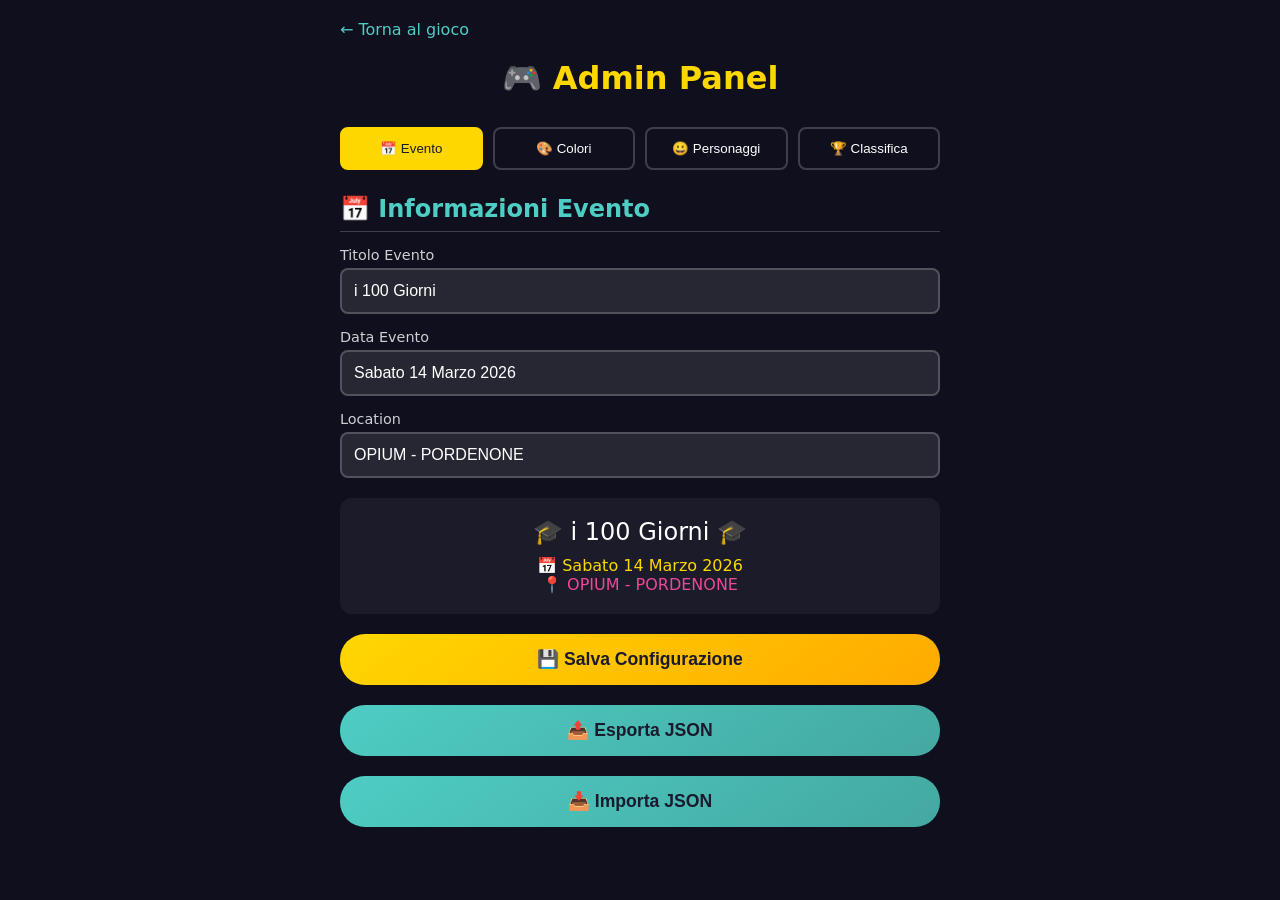
==== admin.html @ 4f631d99 "feat: implementa sistema immagini server-side - Crea schema database MySQL (db.sql) - Crea API image" ====
<!DOCTYPE html>
<html lang="it">
<head>
    <meta charset="UTF-8">
    <meta name="viewport" content="width=device-width, initial-scale=1.0">
    <title>Admin - i 100 Giorni</title>
    <style>
        :root {
            --color-bg: #0f0f1e;
            --color-gold: #ffd700;
            --color-cyan: #4ecdc4;
        }
        * { margin: 0; padding: 0; box-sizing: border-box; }
        body {
            background: var(--color-bg);
            color: #fff;
            font-family: 'Segoe UI', system-ui, sans-serif;
            min-height: 100vh;
            padding: 20px;
        }
        h1 {
            color: var(--color-gold);
            text-align: center;
            margin-bottom: 30px;
        }
        h2 {
            color: var(--color-cyan);
            margin: 25px 0 15px;
            border-bottom: 1px solid rgba(255,255,255,0.2);
            padding-bottom: 8px;
        }
        .container {
            max-width: 600px;
            margin: 0 auto;
        }
        .form-group {
            margin-bottom: 15px;
        }
        label {
            display: block;
            margin-bottom: 5px;
            color: rgba(255,255,255,0.8);
            font-size: 0.9rem;
        }
        input[type="text"], input[type="date"], select {
            width: 100%;
            padding: 12px;
            border: 2px solid rgba(255,255,255,0.2);
            border-radius: 8px;
            background: rgba(255,255,255,0.1);
            color: #fff;
            font-size: 1rem;
        }
        input[type="color"] {
            width: 60px;
            height: 40px;
            border: none;
            border-radius: 8px;
            cursor: pointer;
        }
        .color-row {
            display: flex;
            align-items: center;
            gap: 15px;
        }
        .color-row label {
            margin: 0;
            min-width: 120px;
        }
        .emoji-grid {
            display: grid;
            grid-template-columns: repeat(2, 1fr);
            gap: 10px;
        }
        .image-upload-box {
            border: 2px dashed rgba(255,255,255,0.3);
            border-radius: 12px;
            padding: 15px;
            text-align: center;
            cursor: pointer;
            transition: all 0.2s;
            background: rgba(255,255,255,0.05);
        }
        .image-upload-box:hover {
            border-color: var(--color-cyan);
            background: rgba(78, 205, 196, 0.1);
        }
        .image-upload-box.has-image {
            border-style: solid;
            border-color: var(--color-gold);
        }
        .image-preview {
            width: 64px;
            height: 64px;
            object-fit: contain;
            border-radius: 8px;
            background: rgba(0,0,0,0.3);
        }
        .image-upload-placeholder {
            font-size: 2rem;
            opacity: 0.5;
        }
        .image-info {
            font-size: 0.75rem;
            color: rgba(255,255,255,0.5);
            margin-top: 5px;
        }
        .character-card {
            background: rgba(255,255,255,0.05);
            border-radius: 12px;
            padding: 15px;
            margin-bottom: 15px;
        }
        .character-card h4 {
            color: var(--color-gold);
            margin-bottom: 10px;
            font-size: 1rem;
        }
        .character-row {
            display: flex;
            gap: 15px;
            align-items: flex-start;
        }
        .character-row .form-group {
            flex: 1;
            margin-bottom: 0;
        }
        .clear-image-btn {
            background: rgba(255,107,107,0.2);
            border: 1px solid #ff6b6b;
            color: #ff6b6b;
            padding: 5px 10px;
            border-radius: 6px;
            font-size: 0.8rem;
            cursor: pointer;
            margin-top: 8px;
        }
        .clear-image-btn:hover {
            background: rgba(255,107,107,0.3);
        }
        .size-hint {
            background: rgba(78, 205, 196, 0.15);
            border: 1px solid var(--color-cyan);
            border-radius: 8px;
            padding: 12px;
            margin-bottom: 20px;
            font-size: 0.9rem;
        }
        .size-hint strong {
            color: var(--color-gold);
        }
        .btn {
            background: linear-gradient(145deg, var(--color-gold), #ffaa00);
            border: none;
            padding: 15px 30px;
            font-size: 1.1rem;
            font-weight: bold;
            color: #1a1a2e;
            border-radius: 25px;
            cursor: pointer;
            width: 100%;
            margin-top: 20px;
            transition: transform 0.2s;
        }
        .btn:hover { transform: scale(1.02); }
        .btn:active { transform: scale(0.98); }
        .btn-secondary {
            background: linear-gradient(145deg, var(--color-cyan), #44a8a0);
        }
        .btn-danger {
            background: linear-gradient(145deg, #ff6b6b, #ee5a52);
        }
        .preview {
            background: rgba(255,255,255,0.05);
            border-radius: 12px;
            padding: 20px;
            margin-top: 20px;
            text-align: center;
        }
        .preview-title {
            font-size: 1.5rem;
            margin-bottom: 10px;
        }
        .leaderboard-list {
            max-height: 300px;
            overflow-y: auto;
        }
        .leaderboard-entry {
            display: flex;
            justify-content: space-between;
            padding: 10px;
            background: rgba(255,255,255,0.05);
            border-radius: 8px;
            margin-bottom: 5px;
        }
        .toast {
            position: fixed;
            bottom: 20px;
            left: 50%;
            transform: translateX(-50%);
            background: rgba(0,0,0,0.9);
            color: #fff;
            padding: 12px 24px;
            border-radius: 8px;
            display: none;
        }
        .toast.show { display: block; }
        .back-link {
            display: inline-block;
            color: var(--color-cyan);
            text-decoration: none;
            margin-bottom: 20px;
        }
        .tabs {
            display: flex;
            gap: 10px;
            margin-bottom: 20px;
        }
        .tab {
            flex: 1;
            padding: 12px;
            border: 2px solid rgba(255,255,255,0.2);
            border-radius: 8px;
            background: transparent;
            color: #fff;
            cursor: pointer;
            transition: all 0.2s;
        }
        .tab.active {
            background: var(--color-gold);
            color: #1a1a2e;
            border-color: var(--color-gold);
        }
        .tab-content { display: none; }
        .tab-content.active { display: block; }
    </style>
</head>
<body>
    <div class="container">
        <a href="index.html" class="back-link">← Torna al gioco</a>
        <h1>🎮 Admin Panel</h1>
        
        <div class="tabs">
            <button class="tab active" data-tab="evento">📅 Evento</button>
            <button class="tab" data-tab="colori">🎨 Colori</button>
            <button class="tab" data-tab="personaggi">😀 Personaggi</button>
            <button class="tab" data-tab="leaderboard">🏆 Classifica</button>
        </div>

        <!-- TAB EVENTO -->
        <div class="tab-content active" id="tab-evento">
            <h2>📅 Informazioni Evento</h2>
            <div class="form-group">
                <label>Titolo Evento</label>
                <input type="text" id="event-title" value="i 100 Giorni" placeholder="i 100 Giorni">
            </div>
            <div class="form-group">
                <label>Data Evento</label>
                <input type="text" id="event-date" value="Sabato 14 Marzo 2026" placeholder="Sabato 14 Marzo 2026">
            </div>
            <div class="form-group">
                <label>Location</label>
                <input type="text" id="event-location" value="OPIUM - PORDENONE" placeholder="OPIUM - PORDENONE">
            </div>
            
            <div class="preview" id="event-preview">
                <div class="preview-title" id="preview-title">🎓 i 100 Giorni 🎓</div>
                <div style="color: var(--color-gold);" id="preview-date">📅 Sabato 14 Marzo 2026</div>
                <div style="color: #ec4899;" id="preview-location">📍 OPIUM - PORDENONE</div>
            </div>
        </div>

        <!-- TAB COLORI -->
        <div class="tab-content" id="tab-colori">
            <h2>🎨 Colori Tema</h2>
            <div class="form-group color-row">
                <label>Colore Principale (Gold)</label>
                <input type="color" id="color-gold" value="#ffd700">
            </div>
            <div class="form-group color-row">
                <label>Colore Secondario (Cyan)</label>
                <input type="color" id="color-cyan" value="#4ecdc4">
            </div>
            <div class="form-group color-row">
                <label>Colore Sfondo</label>
                <input type="color" id="color-bg" value="#0f0f1e">
            </div>
            <div class="form-group color-row">
                <label>Colore Accento (Rosa)</label>
                <input type="color" id="color-pink" value="#ec4899">
            </div>
            <div class="form-group color-row">
                <label>Colore Muri</label>
                <input type="color" id="color-wall" value="#1a1a3e">
            </div>
        </div>

        <!-- TAB PERSONAGGI -->
        <div class="tab-content" id="tab-personaggi">
            <h2>�️ Personaggi</h2>
            
            <div class="size-hint">
                <strong>📐 Dimensioni consigliate:</strong><br>
                • Immagini: <strong>64x64 px</strong> (quadrate, PNG trasparente consigliato)<br>
                • Max 100KB per immagine<br>
                • Se non carichi un'immagine, verrà usata l'emoji
            </div>

            <!-- GIOCATORE -->
            <div class="character-card">
                <h4>🎮 Giocatore Principale</h4>
                <div class="character-row">
                    <div class="form-group">
                        <label>Emoji fallback</label>
                        <input type="text" id="emoji-player" value="🎓" maxlength="4">
                    </div>
                    <div class="form-group">
                        <label>Immagine (64x64 px)</label>
                        <div class="image-upload-box" id="upload-player" onclick="triggerUpload('player')">
                            <div class="image-upload-placeholder" id="placeholder-player">📷</div>
                            <img class="image-preview" id="preview-player" style="display:none">
                            <div class="image-info">Clicca per caricare</div>
                        </div>
                        <button class="clear-image-btn" onclick="clearImage('player')" style="display:none" id="clear-player">🗑️ Rimuovi</button>
                        <input type="file" id="file-player" accept="image/*" style="display:none" onchange="handleImageUpload(event, 'player')">
                    </div>
                </div>
            </div>

            <!-- NEMICI -->
            <div class="character-card">
                <h4>👨‍🏫 Nemici (Professori)</h4>
                <div class="emoji-grid">
                    <div class="form-group">
                        <label>Nemico 1</label>
                        <input type="text" id="enemy-1" value="👨‍🏫" maxlength="8" style="margin-bottom:8px">
                        <div class="image-upload-box" id="upload-enemy1" onclick="triggerUpload('enemy1')">
                            <div class="image-upload-placeholder" id="placeholder-enemy1">📷</div>
                            <img class="image-preview" id="preview-enemy1" style="display:none">
                        </div>
                        <button class="clear-image-btn" onclick="clearImage('enemy1')" style="display:none" id="clear-enemy1">🗑️</button>
                        <input type="file" id="file-enemy1" accept="image/*" style="display:none" onchange="handleImageUpload(event, 'enemy1')">
                    </div>
                    <div class="form-group">
                        <label>Nemico 2</label>
                        <input type="text" id="enemy-2" value="👩‍🏫" maxlength="8" style="margin-bottom:8px">
                        <div class="image-upload-box" id="upload-enemy2" onclick="triggerUpload('enemy2')">
                            <div class="image-upload-placeholder" id="placeholder-enemy2">📷</div>
                            <img class="image-preview" id="preview-enemy2" style="display:none">
                        </div>
                        <button class="clear-image-btn" onclick="clearImage('enemy2')" style="display:none" id="clear-enemy2">🗑️</button>
                        <input type="file" id="file-enemy2" accept="image/*" style="display:none" onchange="handleImageUpload(event, 'enemy2')">
                    </div>
                    <div class="form-group">
                        <label>Nemico 3</label>
                        <input type="text" id="enemy-3" value="🧑‍🏫" maxlength="8" style="margin-bottom:8px">
                        <div class="image-upload-box" id="upload-enemy3" onclick="triggerUpload('enemy3')">
                            <div class="image-upload-placeholder" id="placeholder-enemy3">📷</div>
                            <img class="image-preview" id="preview-enemy3" style="display:none">
                        </div>
                        <button class="clear-image-btn" onclick="clearImage('enemy3')" style="display:none" id="clear-enemy3">🗑️</button>
                        <input type="file" id="file-enemy3" accept="image/*" style="display:none" onchange="handleImageUpload(event, 'enemy3')">
                    </div>
                    <div class="form-group">
                        <label>Nemico 4</label>
                        <input type="text" id="enemy-4" value="👴" maxlength="8" style="margin-bottom:8px">
                        <div class="image-upload-box" id="upload-enemy4" onclick="triggerUpload('enemy4')">
                            <div class="image-upload-placeholder" id="placeholder-enemy4">📷</div>
                            <img class="image-preview" id="preview-enemy4" style="display:none">
                        </div>
                        <button class="clear-image-btn" onclick="clearImage('enemy4')" style="display:none" id="clear-enemy4">🗑️</button>
                        <input type="file" id="file-enemy4" accept="image/*" style="display:none" onchange="handleImageUpload(event, 'enemy4')">
                    </div>
                </div>
            </div>

            <!-- OGGETTI -->
            <div class="character-card">
                <h4>🎁 Oggetti</h4>
                <div class="emoji-grid">
                    <div class="form-group">
                        <label>Oggetto Base (10 pts)</label>
                        <input type="text" id="emoji-beer" value="🍺" maxlength="4" style="margin-bottom:8px">
                        <div class="image-upload-box" id="upload-beer" onclick="triggerUpload('beer')">
                            <div class="image-upload-placeholder" id="placeholder-beer">📷</div>
                            <img class="image-preview" id="preview-beer" style="display:none">
                        </div>
                        <button class="clear-image-btn" onclick="clearImage('beer')" style="display:none" id="clear-beer">🗑️</button>
                        <input type="file" id="file-beer" accept="image/*" style="display:none" onchange="handleImageUpload(event, 'beer')">
                    </div>
                    <div class="form-group">
                        <label>Oggetto Bonus (50 pts)</label>
                        <input type="text" id="emoji-vodka" value="🍾" maxlength="4" style="margin-bottom:8px">
                        <div class="image-upload-box" id="upload-vodka" onclick="triggerUpload('vodka')">
                            <div class="image-upload-placeholder" id="placeholder-vodka">📷</div>
                            <img class="image-preview" id="preview-vodka" style="display:none">
                        </div>
                        <button class="clear-image-btn" onclick="clearImage('vodka')" style="display:none" id="clear-vodka">🗑️</button>
                        <input type="file" id="file-vodka" accept="image/*" style="display:none" onchange="handleImageUpload(event, 'vodka')">
                    </div>
                    <div class="form-group">
                        <label>Power-Up</label>
                        <input type="text" id="emoji-powerup" value="📜" maxlength="4" style="margin-bottom:8px">
                        <div class="image-upload-box" id="upload-powerup" onclick="triggerUpload('powerup')">
                            <div class="image-upload-placeholder" id="placeholder-powerup">📷</div>
                            <img class="image-preview" id="preview-powerup" style="display:none">
                        </div>
                        <button class="clear-image-btn" onclick="clearImage('powerup')" style="display:none" id="clear-powerup">🗑️</button>
                        <input type="file" id="file-powerup" accept="image/*" style="display:none" onchange="handleImageUpload(event, 'powerup')">
                    </div>
                    <div class="form-group">
                        <label>Nemico Spaventato</label>
                        <input type="text" id="emoji-scared" value="😰" maxlength="4" style="margin-bottom:8px">
                        <div class="image-upload-box" id="upload-scared" onclick="triggerUpload('scared')">
                            <div class="image-upload-placeholder" id="placeholder-scared">📷</div>
                            <img class="image-preview" id="preview-scared" style="display:none">
                        </div>
                        <button class="clear-image-btn" onclick="clearImage('scared')" style="display:none" id="clear-scared">🗑️</button>
                        <input type="file" id="file-scared" accept="image/*" style="display:none" onchange="handleImageUpload(event, 'scared')">
                    </div>
                </div>
            </div>
        </div>

        <!-- TAB LEADERBOARD -->
        <div class="tab-content" id="tab-leaderboard">
            <h2>🏆 Classifica</h2>
            <div class="leaderboard-list" id="admin-leaderboard">
                <p style="text-align: center; opacity: 0.5;">Caricamento...</p>
            </div>
            <button class="btn btn-secondary" onclick="loadLeaderboard()">🔄 Aggiorna</button>
            <button class="btn btn-danger" onclick="clearLeaderboard()">🗑️ Svuota Classifica</button>
        </div>

        <button class="btn" onclick="saveConfig()">💾 Salva Configurazione</button>
        <button class="btn btn-secondary" onclick="exportConfig()">📤 Esporta JSON</button>
        <button class="btn btn-secondary" onclick="document.getElementById('import-file').click()">📥 Importa JSON</button>
        <input type="file" id="import-file" accept=".json" style="display:none" onchange="importConfig(event)">
    </div>

    <div class="toast" id="toast"></div>

    <script>
        // Password admin (deve corrispondere a quella in api/db_config.php)
        let adminPassword = localStorage.getItem('100giorni_admin_password') || '';
        
        // Storage per URL immagini caricate sul server
        let uploadedImages = {};
        
        // File in attesa di upload
        let pendingUploads = {};

        // Tab switching
        document.querySelectorAll('.tab').forEach(tab => {
            tab.addEventListener('click', () => {
                document.querySelectorAll('.tab').forEach(t => t.classList.remove('active'));
                document.querySelectorAll('.tab-content').forEach(c => c.classList.remove('active'));
                tab.classList.add('active');
                document.getElementById('tab-' + tab.dataset.tab).classList.add('active');
            });
        });

        // Chiedi password admin se non salvata
        function ensureAdminPassword() {
            if (!adminPassword) {
                const pwd = prompt('Inserisci la password admin:');
                if (pwd) {
                    adminPassword = pwd;
                    localStorage.setItem('100giorni_admin_password', pwd);
                }
            }
            return adminPassword;
        }

        // Image upload functions
        function triggerUpload(key) {
            document.getElementById('file-' + key).click();
        }

        async function handleImageUpload(event, key) {
            const file = event.target.files[0];
            if (!file) return;

            // Check size (max 100KB)
            if (file.size > 100 * 1024) {
                showToast('❌ Immagine troppo grande! Max 100KB');
                return;
            }

            // Mostra anteprima locale
            const reader = new FileReader();
            reader.onload = (e) => {
                const preview = document.getElementById('preview-' + key);
                const placeholder = document.getElementById('placeholder-' + key);
                const clearBtn = document.getElementById('clear-' + key);
                const uploadBox = document.getElementById('upload-' + key);
                
                preview.src = e.target.result;
                preview.style.display = 'block';
                placeholder.style.display = 'none';
                clearBtn.style.display = 'inline-block';
                uploadBox.classList.add('has-image');
            };
            reader.readAsDataURL(file);
            
            // Salva file per upload successivo
            pendingUploads[key] = file;
            showToast('📷 Immagine selezionata - Salva per caricarla sul server');
        }

        async function uploadImageToServer(key, file) {
            if (!ensureAdminPassword()) {
                throw new Error('Password admin richiesta');
            }
            
            const formData = new FormData();
            formData.append('image', file);
            formData.append('key', key);
            
            const res = await fetch('api/images.php', {
                method: 'POST',
                headers: {
                    'X-Admin-Password': adminPassword
                },
                body: formData
            });
            
            const data = await res.json();
            if (!data.success) {
                throw new Error(data.error || 'Errore upload');
            }
            
            return data.url;
        }

        async function clearImage(key) {
            // Rimuovi da pending
            delete pendingUploads[key];
            
            // Se era già sul server, elimina
            if (uploadedImages[key]) {
                if (!ensureAdminPassword()) {
                    showToast('❌ Password admin richiesta');
                    return;
                }
                
                try {
                    await fetch('api/images.php', {
                        method: 'DELETE',
                        headers: {
                            'Content-Type': 'application/json',
                            'X-Admin-Password': adminPassword
                        },
                        body: JSON.stringify({ key: key })
                    });
                } catch (e) {
                    console.error('Errore eliminazione:', e);
                }
            }
            
            delete uploadedImages[key];
            
            const preview = document.getElementById('preview-' + key);
            const placeholder = document.getElementById('placeholder-' + key);
            const clearBtn = document.getElementById('clear-' + key);
            const uploadBox = document.getElementById('upload-' + key);
            const fileInput = document.getElementById('file-' + key);
            
            preview.src = '';
            preview.style.display = 'none';
            placeholder.style.display = 'block';
            clearBtn.style.display = 'none';
            uploadBox.classList.remove('has-image');
            fileInput.value = '';
            
            showToast('🗑️ Immagine rimossa');
        }

        function loadImagePreview(key, url) {
            if (!url) return;
            
            uploadedImages[key] = url;
            
            const preview = document.getElementById('preview-' + key);
            const placeholder = document.getElementById('placeholder-' + key);
            const clearBtn = document.getElementById('clear-' + key);
            const uploadBox = document.getElementById('upload-' + key);
            
            if (preview && placeholder) {
                preview.src = url;
                preview.style.display = 'block';
                placeholder.style.display = 'none';
                if (clearBtn) clearBtn.style.display = 'inline-block';
                if (uploadBox) uploadBox.classList.add('has-image');
            }
        }

        // Load config from server API (with localStorage fallback)
        async function loadConfig() {
            try {
                const res = await fetch('api/config.php');
                const data = await res.json();
                
                if (data.success) {
                    applyConfigToForm(data.config);
                    console.log('Config loaded from:', data.source);
                    return;
                }
            } catch (e) {
                console.log('API not available, trying localStorage');
            }
            
            // Fallback to localStorage
            const saved = localStorage.getItem('100giorni_admin_config');
            if (saved) {
                try {
                    applyConfigToForm(JSON.parse(saved));
                } catch (e) {
                    console.error('Error loading config:', e);
                }
            }
        }
        
        function applyConfigToForm(config) {
            if (config.event) {
                document.getElementById('event-title').value = config.event.title || '';
                document.getElementById('event-date').value = config.event.date || '';
                document.getElementById('event-location').value = config.event.location || '';
            }
            if (config.colors) {
                document.getElementById('color-gold').value = config.colors.gold || '#ffd700';
                document.getElementById('color-cyan').value = config.colors.cyan || '#4ecdc4';
                document.getElementById('color-bg').value = config.colors.bg || '#0f0f1e';
                document.getElementById('color-pink').value = config.colors.pink || '#ec4899';
                document.getElementById('color-wall').value = config.colors.wall || '#1a1a3e';
            }
            if (config.emojis) {
                document.getElementById('emoji-player').value = config.emojis.player || '🎓';
                document.getElementById('emoji-beer').value = config.emojis.beer || '🍺';
                document.getElementById('emoji-vodka').value = config.emojis.vodka || '🍾';
                document.getElementById('emoji-powerup').value = config.emojis.powerup || '📜';
                document.getElementById('emoji-scared').value = config.emojis.scared || '😰';
                if (config.emojis.enemies) {
                    config.emojis.enemies.forEach((e, i) => {
                        const el = document.getElementById('enemy-' + (i + 1));
                        if (el) el.value = e;
                    });
                }
            }
            // Load images (now URLs from server)
            if (config.images) {
                if (config.images.player) loadImagePreview('player', config.images.player);
                if (config.images.beer) loadImagePreview('beer', config.images.beer);
                if (config.images.vodka) loadImagePreview('vodka', config.images.vodka);
                if (config.images.powerup) loadImagePreview('powerup', config.images.powerup);
                if (config.images.scared) loadImagePreview('scared', config.images.scared);
                if (config.images.enemies) {
                    config.images.enemies.forEach((url, i) => {
                        if (url) loadImagePreview('enemy' + (i + 1), url);
                    });
                }
            }
            updatePreview();
        }

        function getConfig() {
            return {
                event: {
                    title: document.getElementById('event-title').value,
                    date: document.getElementById('event-date').value,
                    location: document.getElementById('event-location').value
                },
                colors: {
                    gold: document.getElementById('color-gold').value,
                    cyan: document.getElementById('color-cyan').value,
                    bg: document.getElementById('color-bg').value,
                    pink: document.getElementById('color-pink').value,
                    wall: document.getElementById('color-wall').value
                },
                emojis: {
                    player: document.getElementById('emoji-player').value,
                    beer: document.getElementById('emoji-beer').value,
                    vodka: document.getElementById('emoji-vodka').value,
                    powerup: document.getElementById('emoji-powerup').value,
                    scared: document.getElementById('emoji-scared').value,
                    enemies: [
                        document.getElementById('enemy-1').value,
                        document.getElementById('enemy-2').value,
                        document.getElementById('enemy-3').value,
                        document.getElementById('enemy-4').value
                    ]
                }
            };
        }

        async function saveConfig() {
            if (!ensureAdminPassword()) {
                showToast('❌ Password admin richiesta');
                return;
            }
            
            showToast('⏳ Salvataggio in corso...');
            
            try {
                // 1. Upload pending images
                for (const [key, file] of Object.entries(pendingUploads)) {
                    try {
                        const url = await uploadImageToServer(key, file);
                        uploadedImages[key] = url;
                        console.log(`Uploaded ${key}: ${url}`);
                    } catch (e) {
                        console.error(`Error uploading ${key}:`, e);
                        showToast(`❌ Errore upload ${key}: ${e.message}`);
                        return;
                    }
                }
                pendingUploads = {};
                
                // 2. Save config to server
                const config = getConfig();
                const res = await fetch('api/config.php', {
                    method: 'POST',
                    headers: {
                        'Content-Type': 'application/json',
                        'X-Admin-Password': adminPassword
                    },
                    body: JSON.stringify(config)
                });
                
                const data = await res.json();
                
                if (data.success) {
                    // Also save to localStorage as backup
                    localStorage.setItem('100giorni_admin_config', JSON.stringify({
                        ...config,
                        images: uploadedImages
                    }));
                    showToast('✅ Configurazione salvata sul server!');
                } else {
                    throw new Error(data.error || 'Errore salvataggio');
                }
                
            } catch (e) {
                console.error('Save error:', e);
                // Fallback: save only to localStorage
                const config = getConfig();
                localStorage.setItem('100giorni_admin_config', JSON.stringify(config));
                showToast('⚠️ Salvato solo in locale: ' + e.message);
            }
        }

        function exportConfig() {
            const config = {
                ...getConfig(),
                images: uploadedImages
            };
            const blob = new Blob([JSON.stringify(config, null, 2)], { type: 'application/json' });
            const url = URL.createObjectURL(blob);
            const a = document.createElement('a');
            a.href = url;
            a.download = '100giorni-config.json';
            a.click();
            URL.revokeObjectURL(url);
            showToast('📤 Configurazione esportata!');
        }

        function importConfig(event) {
            const file = event.target.files[0];
            if (!file) return;
            
            const reader = new FileReader();
            reader.onload = (e) => {
                try {
                    const config = JSON.parse(e.target.result);
                    applyConfigToForm(config);
                    showToast('📥 Configurazione importata! Salva per applicare.');
                } catch (err) {
                    showToast('❌ File non valido');
                }
            };
            reader.readAsText(file);
        }

        function updatePreview() {
            document.getElementById('preview-title').textContent = '🎓 ' + document.getElementById('event-title').value + ' 🎓';
            document.getElementById('preview-date').textContent = '📅 ' + document.getElementById('event-date').value;
            document.getElementById('preview-location').textContent = '📍 ' + document.getElementById('event-location').value;
        }

        // Live preview
        ['event-title', 'event-date', 'event-location'].forEach(id => {
            document.getElementById(id).addEventListener('input', updatePreview);
        });

        // Leaderboard functions
        async function loadLeaderboard() {
            const list = document.getElementById('admin-leaderboard');
            try {
                const res = await fetch('api/leaderboard.php?limit=50');
                const data = await res.json();
                
                if (data.success && data.scores.length > 0) {
                    list.innerHTML = data.scores.map((s, i) => `
                        <div class="leaderboard-entry">
                            <span>#${i + 1} ${s.nickname}</span>
                            <span>${s.score} pts (Lv.${s.level})</span>
                        </div>
                    `).join('');
                } else {
                    list.innerHTML = '<p style="text-align: center; opacity: 0.5;">Nessun punteggio</p>';
                }
            } catch (e) {
                list.innerHTML = '<p style="text-align: center; color: #ff6b6b;">Errore caricamento</p>';
            }
        }

        async function clearLeaderboard() {
            if (!confirm('Sei sicuro di voler svuotare la classifica? Questa azione non può essere annullata.')) {
                return;
            }
            
            if (!ensureAdminPassword()) {
                showToast('❌ Password admin richiesta');
                return;
            }
            
            try {
                const res = await fetch('api/leaderboard.php', {
                    method: 'DELETE',
                    headers: {
                        'X-Admin-Password': adminPassword
                    }
                });
                const data = await res.json();
                if (data.success) {
                    showToast('🗑️ Classifica svuotata');
                    loadLeaderboard();
                } else {
                    showToast('❌ ' + (data.error || 'Errore'));
                }
            } catch (e) {
                showToast('❌ Errore: ' + e.message);
            }
        }

        function showToast(message) {
            const toast = document.getElementById('toast');
            toast.textContent = message;
            toast.classList.add('show');
            setTimeout(() => toast.classList.remove('show'), 2500);
        }

        // Initialize
        loadConfig();
        loadLeaderboard();
    </script>
</body>
</html>
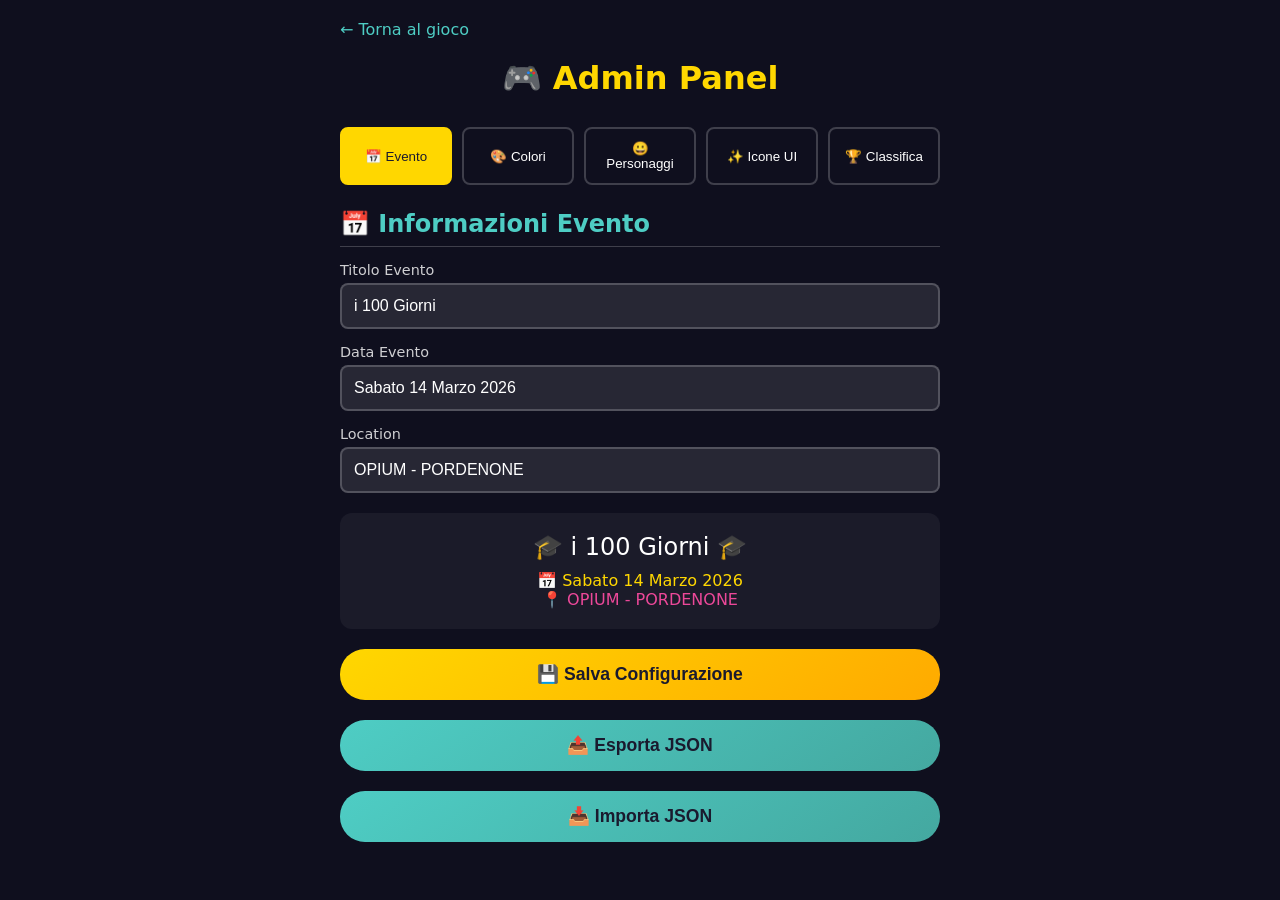
==== commit eceba60a: "feat: aggiungi personalizzazione icone UI da admin - Nuovo tab 'Icone UI' in admin.html per personal" ====
--- a/admin.html
+++ b/admin.html
@@ -244,6 +244,7 @@
             <button class="tab active" data-tab="evento">📅 Evento</button>
             <button class="tab" data-tab="colori">🎨 Colori</button>
             <button class="tab" data-tab="personaggi">😀 Personaggi</button>
+            <button class="tab" data-tab="icone">✨ Icone UI</button>
             <button class="tab" data-tab="leaderboard">🏆 Classifica</button>
         </div>
 
@@ -422,6 +423,52 @@
             </div>
         </div>
 
+        <!-- TAB ICONE UI -->
+        <div class="tab-content" id="tab-icone">
+            <h2>✨ Icone Interfaccia</h2>
+            <p style="opacity: 0.7; margin-bottom: 20px;">Personalizza le emoji/icone mostrate nelle schermate del gioco.</p>
+            
+            <h3 style="color: var(--color-cyan); margin-top: 20px;">Schermata Titolo</h3>
+            <div class="emoji-grid">
+                <div class="form-group">
+                    <label>Icona Titolo</label>
+                    <input type="text" id="ui-icon-title" value="🎓" maxlength="4">
+                </div>
+                <div class="form-group">
+                    <label>Icona Data</label>
+                    <input type="text" id="ui-icon-date" value="📅" maxlength="4">
+                </div>
+                <div class="form-group">
+                    <label>Icona Location</label>
+                    <input type="text" id="ui-icon-location" value="📍" maxlength="4">
+                </div>
+                <div class="form-group">
+                    <label>Icona Classifica</label>
+                    <input type="text" id="ui-icon-leaderboard" value="🏆" maxlength="4">
+                </div>
+            </div>
+            
+            <h3 style="color: var(--color-cyan); margin-top: 20px;">HUD In-Game</h3>
+            <div class="emoji-grid">
+                <div class="form-group">
+                    <label>Icona Punteggio</label>
+                    <input type="text" id="ui-icon-score" value="🏆" maxlength="4">
+                </div>
+                <div class="form-group">
+                    <label>Icona Livello</label>
+                    <input type="text" id="ui-icon-level" value="📊" maxlength="4">
+                </div>
+                <div class="form-group">
+                    <label>Icona Vite</label>
+                    <input type="text" id="ui-icon-lives" value="❤️" maxlength="4">
+                </div>
+                <div class="form-group">
+                    <label>Icona Swipe</label>
+                    <input type="text" id="ui-icon-swipe" value="👆" maxlength="4">
+                </div>
+            </div>
+        </div>
+
         <!-- TAB LEADERBOARD -->
         <div class="tab-content" id="tab-leaderboard">
             <h2>🏆 Classifica</h2>
@@ -659,6 +706,17 @@
                         if (url) loadImagePreview('enemy' + (i + 1), url);
                     });
                 }
+            }
+            // Load UI icons
+            if (config.uiIcons) {
+                document.getElementById('ui-icon-title').value = config.uiIcons.title || '🎓';
+                document.getElementById('ui-icon-date').value = config.uiIcons.date || '📅';
+                document.getElementById('ui-icon-location').value = config.uiIcons.location || '📍';
+                document.getElementById('ui-icon-leaderboard').value = config.uiIcons.leaderboard || '🏆';
+                document.getElementById('ui-icon-score').value = config.uiIcons.score || '🏆';
+                document.getElementById('ui-icon-level').value = config.uiIcons.level || '📊';
+                document.getElementById('ui-icon-lives').value = config.uiIcons.lives || '❤️';
+                document.getElementById('ui-icon-swipe').value = config.uiIcons.swipe || '👆';
             }
             updatePreview();
         }
@@ -689,6 +747,16 @@
                         document.getElementById('enemy-3').value,
                         document.getElementById('enemy-4').value
                     ]
+                },
+                uiIcons: {
+                    title: document.getElementById('ui-icon-title').value,
+                    date: document.getElementById('ui-icon-date').value,
+                    location: document.getElementById('ui-icon-location').value,
+                    leaderboard: document.getElementById('ui-icon-leaderboard').value,
+                    score: document.getElementById('ui-icon-score').value,
+                    level: document.getElementById('ui-icon-level').value,
+                    lives: document.getElementById('ui-icon-lives').value,
+                    swipe: document.getElementById('ui-icon-swipe').value
                 }
             };
         }
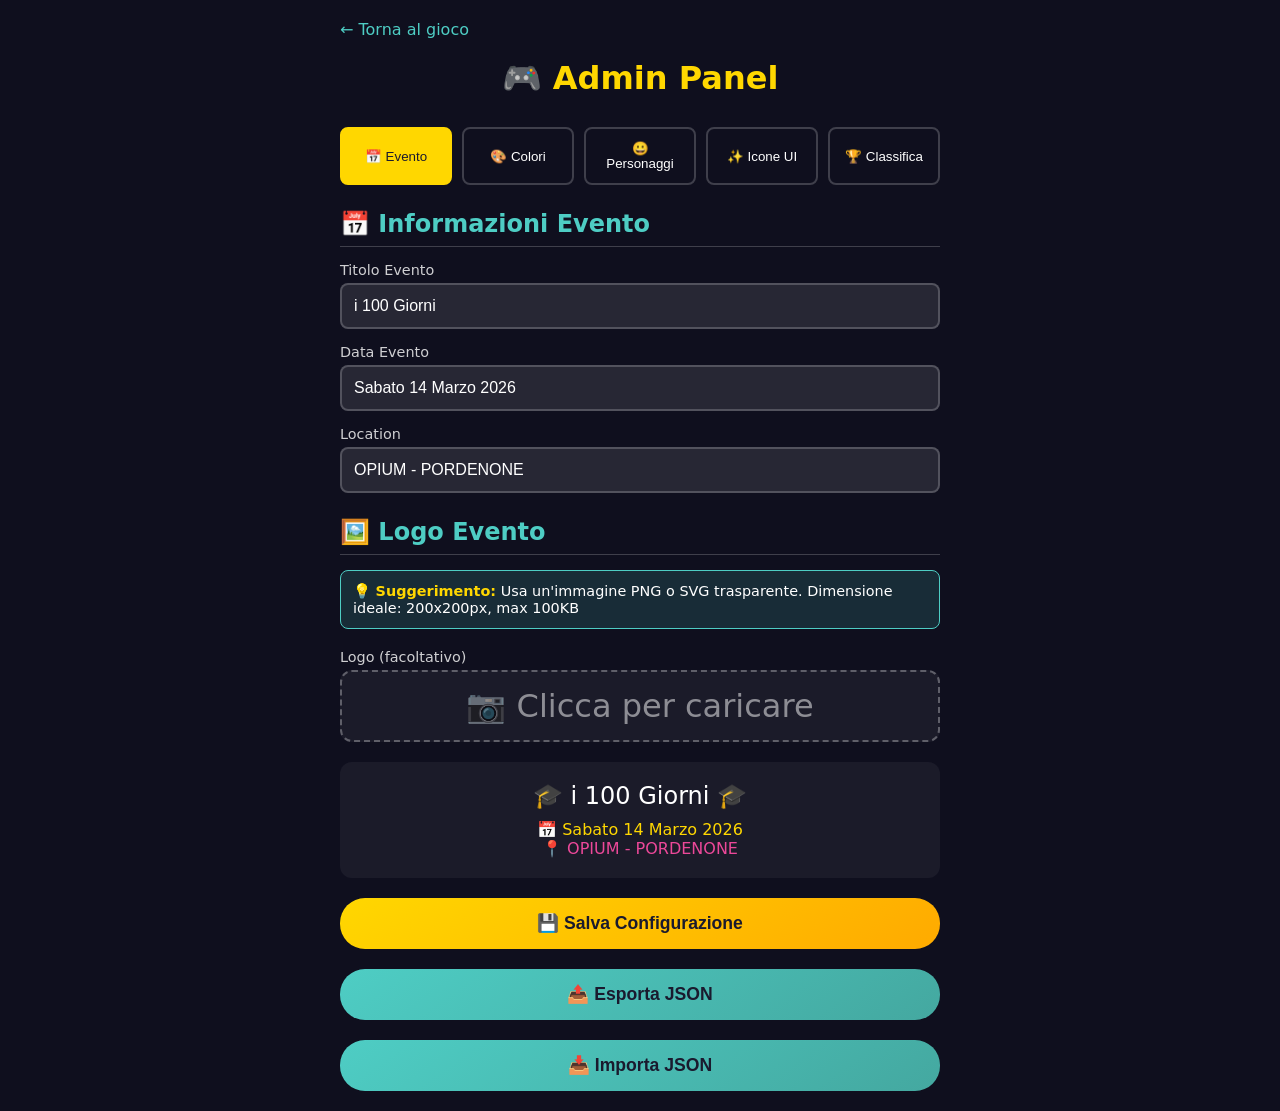
==== commit f83ee770: "feat: Aggiungi caricamento logo evento nella pagina pre-gioco - Aggiunto campo upload logo nella tab" ====
--- a/admin.html
+++ b/admin.html
@@ -262,6 +262,18 @@
             <div class="form-group">
                 <label>Location</label>
                 <input type="text" id="event-location" value="OPIUM - PORDENONE" placeholder="OPIUM - PORDENONE">
+            </div>
+            
+            <h2>🖼️ Logo Evento</h2>
+            <div class="size-hint">💡 <strong>Suggerimento:</strong> Usa un'immagine PNG o SVG trasparente. Dimensione ideale: 200x200px, max 100KB</div>
+            <div class="form-group">
+                <label>Logo (facoltativo)</label>
+                <div class="image-upload-box" id="upload-logo" onclick="triggerUpload('logo')">
+                    <div class="image-upload-placeholder" id="placeholder-logo">📷 Clicca per caricare</div>
+                    <img class="image-preview" id="preview-logo" style="display:none; width: 120px; height: 120px;">
+                </div>
+                <button class="clear-image-btn" onclick="clearImage('logo')" style="display:none" id="clear-logo">🗑️ Rimuovi Logo</button>
+                <input type="file" id="file-logo" accept="image/*" style="display:none" onchange="handleImageUpload(event, 'logo')">
             </div>
             
             <div class="preview" id="event-preview">
@@ -673,6 +685,10 @@
                 document.getElementById('event-title').value = config.event.title || '';
                 document.getElementById('event-date').value = config.event.date || '';
                 document.getElementById('event-location').value = config.event.location || '';
+                // Carica logo se presente
+                if (config.event.logo) {
+                    loadImagePreview('logo', config.event.logo);
+                }
             }
             if (config.colors) {
                 document.getElementById('color-gold').value = config.colors.gold || '#ffd700';
@@ -701,6 +717,7 @@
                 if (config.images.vodka) loadImagePreview('vodka', config.images.vodka);
                 if (config.images.powerup) loadImagePreview('powerup', config.images.powerup);
                 if (config.images.scared) loadImagePreview('scared', config.images.scared);
+                if (config.images.logo) loadImagePreview('logo', config.images.logo);
                 if (config.images.enemies) {
                     config.images.enemies.forEach((url, i) => {
                         if (url) loadImagePreview('enemy' + (i + 1), url);
@@ -722,7 +739,7 @@
         }
 
         function getConfig() {
-            return {
+            const config = {
                 event: {
                     title: document.getElementById('event-title').value,
                     date: document.getElementById('event-date').value,
@@ -759,6 +776,13 @@
                     swipe: document.getElementById('ui-icon-swipe').value
                 }
             };
+            
+            // Aggiungi logo se presente
+            if (uploadedImages.logo) {
+                config.event.logo = uploadedImages.logo;
+            }
+            
+            return config;
         }
 
         async function saveConfig() {
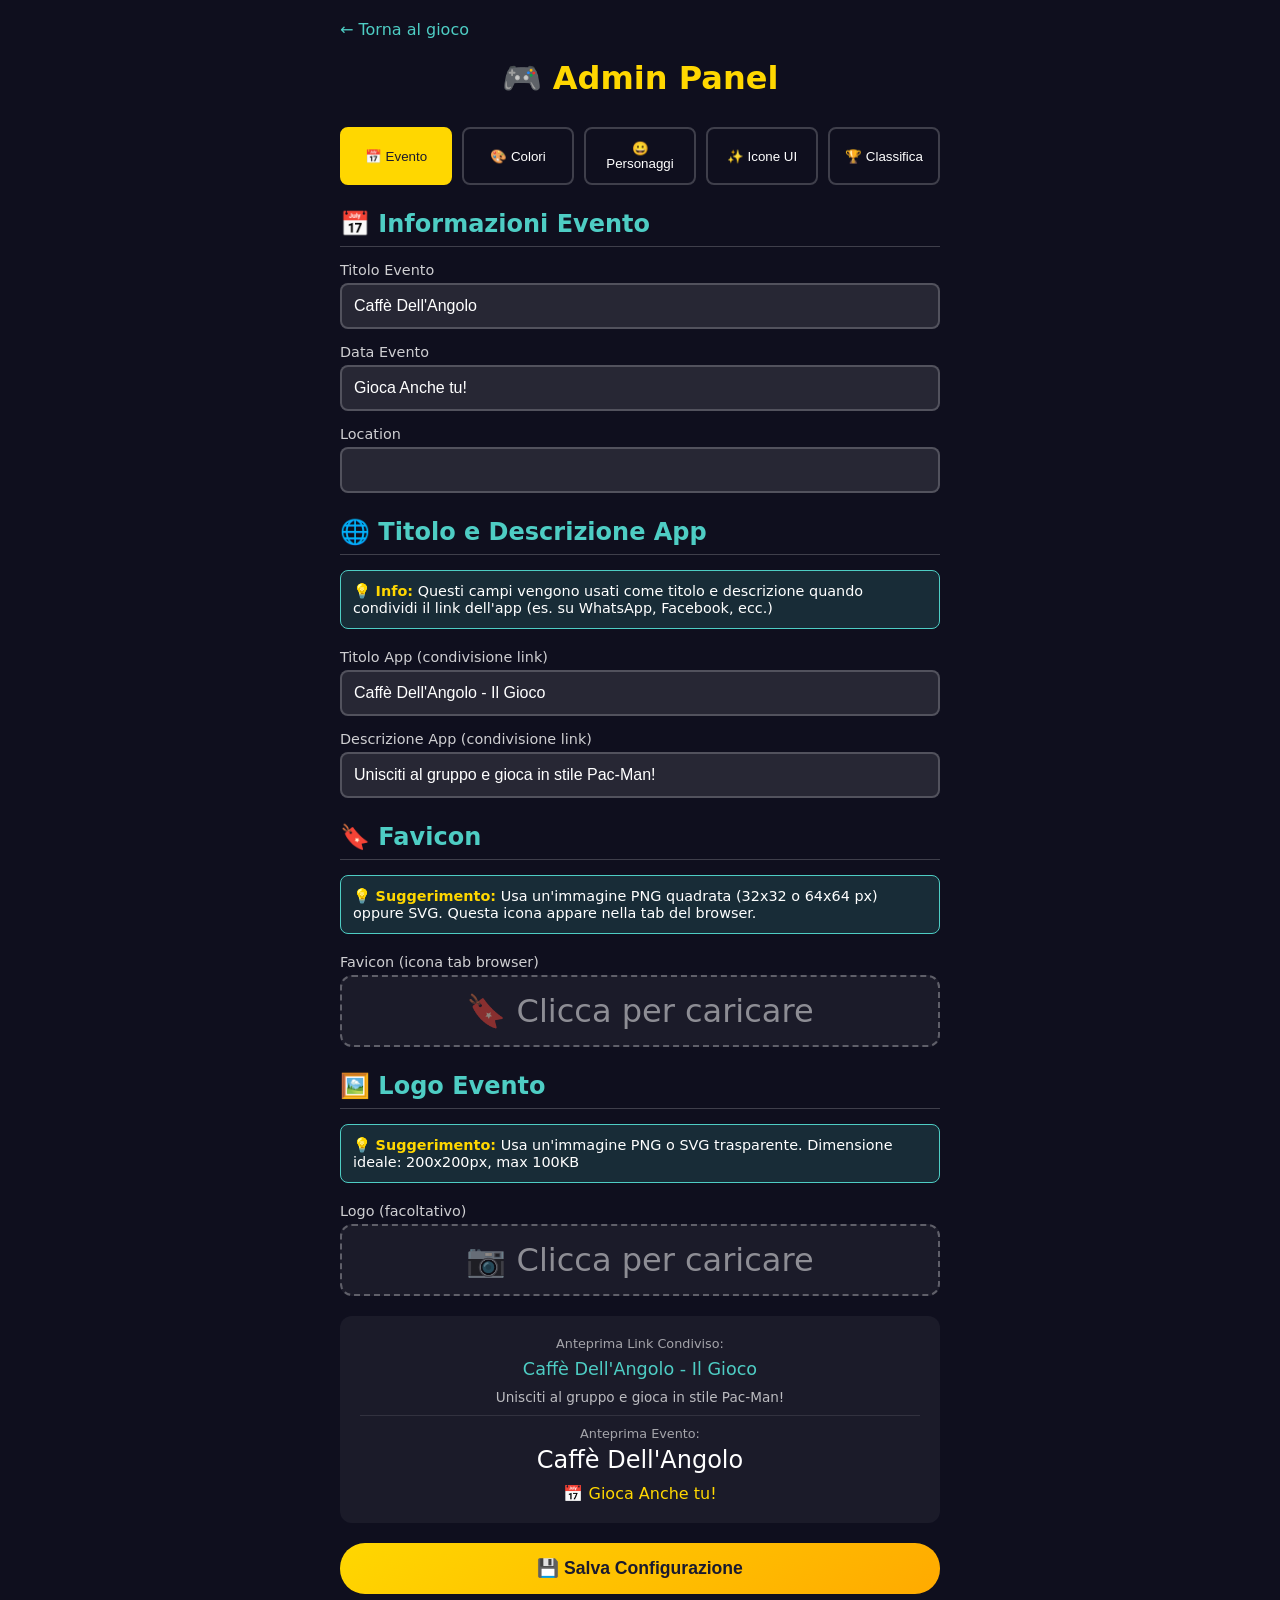
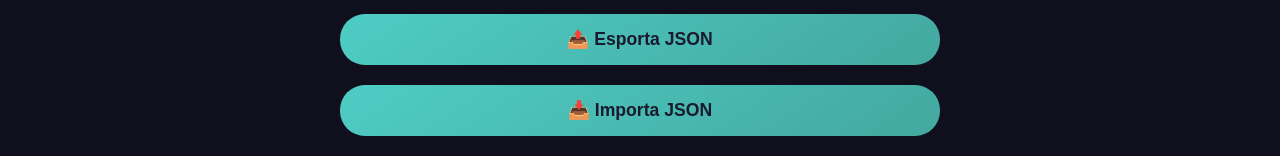
==== commit bb63c848: "feat: Versione aggiornata completa del progetto CDA - Aggiornati tutti i file modificati e personali" ====
--- a/admin.html
+++ b/admin.html
@@ -3,7 +3,28 @@
 <head>
     <meta charset="UTF-8">
     <meta name="viewport" content="width=device-width, initial-scale=1.0">
-    <title>Admin - i 100 Giorni</title>
+    <title>Admin - Caffè Dell'Angolo</title>
+    <link rel="icon" type="image/svg+xml" href="favicon.svg" id="favicon-link">
+    <script>
+        (function() {
+            try {
+                const saved = localStorage.getItem('cda_admin_config');
+                if (!saved) return;
+                const config = JSON.parse(saved);
+                // Favicon personalizzata (priorità: favicon > logo)
+                const faviconUrl = config.images?.favicon || config.event?.logo;
+                if (faviconUrl) {
+                    const el = document.getElementById('favicon-link');
+                    if (el) { el.href = faviconUrl; el.type = 'image/png'; }
+                }
+                if (config.app?.title) {
+                    document.title = 'Admin - ' + config.app.title;
+                } else if (config.event?.title) {
+                    document.title = 'Admin - ' + config.event.title;
+                }
+            } catch (e) {}
+        })();
+    </script>
     <style>
         :root {
             --color-bg: #0f0f1e;
@@ -253,17 +274,40 @@
             <h2>📅 Informazioni Evento</h2>
             <div class="form-group">
                 <label>Titolo Evento</label>
-                <input type="text" id="event-title" value="i 100 Giorni" placeholder="i 100 Giorni">
+                <input type="text" id="event-title" value="Caffè Dell'Angolo" placeholder="Caffè Dell'Angolo">
             </div>
             <div class="form-group">
                 <label>Data Evento</label>
-                <input type="text" id="event-date" value="Sabato 14 Marzo 2026" placeholder="Sabato 14 Marzo 2026">
+                <input type="text" id="event-date" value="Gioca Anche tu!" placeholder="Gioca Anche tu!">
             </div>
             <div class="form-group">
                 <label>Location</label>
-                <input type="text" id="event-location" value="OPIUM - PORDENONE" placeholder="OPIUM - PORDENONE">
-            </div>
-            
+                <input type="text" id="event-location" value="" placeholder="">
+            </div>
+            
+            <h2>🌐 Titolo e Descrizione App</h2>
+            <div class="size-hint">💡 <strong>Info:</strong> Questi campi vengono usati come titolo e descrizione quando condividi il link dell'app (es. su WhatsApp, Facebook, ecc.)</div>
+            <div class="form-group">
+                <label>Titolo App (condivisione link)</label>
+                <input type="text" id="app-title" value="Caffè Dell'Angolo - Il Gioco" placeholder="Caffè Dell'Angolo - Il Gioco">
+            </div>
+            <div class="form-group">
+                <label>Descrizione App (condivisione link)</label>
+                <input type="text" id="app-description" value="Unisciti al gruppo e gioca in stile Pac-Man!" placeholder="Descrizione per social e motori di ricerca">
+            </div>
+
+            <h2>🔖 Favicon</h2>
+            <div class="size-hint">💡 <strong>Suggerimento:</strong> Usa un'immagine PNG quadrata (32x32 o 64x64 px) oppure SVG. Questa icona appare nella tab del browser.</div>
+            <div class="form-group">
+                <label>Favicon (icona tab browser)</label>
+                <div class="image-upload-box" id="upload-favicon" onclick="triggerUpload('favicon')">
+                    <div class="image-upload-placeholder" id="placeholder-favicon">🔖 Clicca per caricare</div>
+                    <img class="image-preview" id="preview-favicon" style="display:none; width: 64px; height: 64px;">
+                </div>
+                <button class="clear-image-btn" onclick="clearImage('favicon')" style="display:none" id="clear-favicon">🗑️ Rimuovi Favicon</button>
+                <input type="file" id="file-favicon" accept="image/*" style="display:none" onchange="handleImageUpload(event, 'favicon')">
+            </div>
+
             <h2>🖼️ Logo Evento</h2>
             <div class="size-hint">💡 <strong>Suggerimento:</strong> Usa un'immagine PNG o SVG trasparente. Dimensione ideale: 200x200px, max 100KB</div>
             <div class="form-group">
@@ -277,9 +321,14 @@
             </div>
             
             <div class="preview" id="event-preview">
-                <div class="preview-title" id="preview-title">🎓 i 100 Giorni 🎓</div>
-                <div style="color: var(--color-gold);" id="preview-date">📅 Sabato 14 Marzo 2026</div>
-                <div style="color: #ec4899;" id="preview-location">📍 OPIUM - PORDENONE</div>
+                <div style="font-size:0.8rem; opacity:0.6; margin-bottom:8px;">Anteprima Link Condiviso:</div>
+                <div class="preview-title" id="preview-app-title" style="font-size:1.1rem; color: var(--color-cyan);">Caffè Dell'Angolo - Il Gioco</div>
+                <div style="font-size:0.85rem; opacity:0.7; margin-bottom:10px;" id="preview-app-desc">Unisciti al gruppo e gioca in stile Pac-Man!</div>
+                <div style="border-top:1px solid rgba(255,255,255,0.1); padding-top:10px; margin-top:5px;"></div>
+                <div style="font-size:0.8rem; opacity:0.6; margin-bottom:5px;">Anteprima Evento:</div>
+                <div class="preview-title" id="preview-title">Caffè Dell'Angolo</div>
+                <div style="color: var(--color-gold);" id="preview-date">📅 Gioca Anche tu!</div>
+                <div style="color: #ec4899;" id="preview-location"></div>
             </div>
         </div>
 
@@ -319,117 +368,303 @@
                 • Se non carichi un'immagine, verrà usata l'emoji
             </div>
 
-            <!-- GIOCATORE -->
+            <!-- NEMICO -->
             <div class="character-card">
-                <h4>🎮 Giocatore Principale</h4>
+                <h4>� Nemico</h4>
                 <div class="character-row">
                     <div class="form-group">
-                        <label>Emoji fallback</label>
-                        <input type="text" id="emoji-player" value="🎓" maxlength="4">
+                        <label>Emoji</label>
+                        <input type="text" id="emoji-enemy" value="�" placeholder="Qualsiasi emoji">
                     </div>
                     <div class="form-group">
                         <label>Immagine (64x64 px)</label>
-                        <div class="image-upload-box" id="upload-player" onclick="triggerUpload('player')">
-                            <div class="image-upload-placeholder" id="placeholder-player">📷</div>
-                            <img class="image-preview" id="preview-player" style="display:none">
+                        <div class="image-upload-box" id="upload-enemy" onclick="triggerUpload('enemy')">
+                            <div class="image-upload-placeholder" id="placeholder-enemy">📷</div>
+                            <img class="image-preview" id="preview-enemy" style="display:none">
                             <div class="image-info">Clicca per caricare</div>
                         </div>
-                        <button class="clear-image-btn" onclick="clearImage('player')" style="display:none" id="clear-player">🗑️ Rimuovi</button>
-                        <input type="file" id="file-player" accept="image/*" style="display:none" onchange="handleImageUpload(event, 'player')">
-                    </div>
-                </div>
-            </div>
-
-            <!-- NEMICI -->
+                        <button class="clear-image-btn" onclick="clearImage('enemy')" style="display:none" id="clear-enemy">🗑️ Rimuovi</button>
+                        <input type="file" id="file-enemy" accept="image/*" style="display:none" onchange="handleImageUpload(event, 'enemy')">
+                    </div>
+                </div>
+                <div class="form-group">
+                    <label>Emoji Nemico Spaventato</label>
+                    <input type="text" id="emoji-scared" value="😰" placeholder="Emoji quando invincibile">
+                    <div class="image-upload-box" id="upload-scared" onclick="triggerUpload('scared')" style="margin-top:8px">
+                        <div class="image-upload-placeholder" id="placeholder-scared">📷</div>
+                        <img class="image-preview" id="preview-scared" style="display:none">
+                    </div>
+                    <button class="clear-image-btn" onclick="clearImage('scared')" style="display:none" id="clear-scared">🗑️</button>
+                    <input type="file" id="file-scared" accept="image/*" style="display:none" onchange="handleImageUpload(event, 'scared')">
+                </div>
+            </div>
+
+            <!-- GIOCATORI PER LIVELLO -->
             <div class="character-card">
-                <h4>👨‍🏫 Nemici (Professori)</h4>
+                <h4>🎓 Giocatori (cambiano per livello)</h4>
+                <p style="opacity:0.7;margin-bottom:15px;">Personalizza l'aspetto del giocatore per ogni livello</p>
                 <div class="emoji-grid">
                     <div class="form-group">
-                        <label>Nemico 1</label>
-                        <input type="text" id="enemy-1" value="👨‍🏫" maxlength="8" style="margin-bottom:8px">
-                        <div class="image-upload-box" id="upload-enemy1" onclick="triggerUpload('enemy1')">
-                            <div class="image-upload-placeholder" id="placeholder-enemy1">📷</div>
-                            <img class="image-preview" id="preview-enemy1" style="display:none">
-                        </div>
-                        <button class="clear-image-btn" onclick="clearImage('enemy1')" style="display:none" id="clear-enemy1">🗑️</button>
-                        <input type="file" id="file-enemy1" accept="image/*" style="display:none" onchange="handleImageUpload(event, 'enemy1')">
-                    </div>
-                    <div class="form-group">
-                        <label>Nemico 2</label>
-                        <input type="text" id="enemy-2" value="👩‍🏫" maxlength="8" style="margin-bottom:8px">
-                        <div class="image-upload-box" id="upload-enemy2" onclick="triggerUpload('enemy2')">
-                            <div class="image-upload-placeholder" id="placeholder-enemy2">📷</div>
-                            <img class="image-preview" id="preview-enemy2" style="display:none">
-                        </div>
-                        <button class="clear-image-btn" onclick="clearImage('enemy2')" style="display:none" id="clear-enemy2">🗑️</button>
-                        <input type="file" id="file-enemy2" accept="image/*" style="display:none" onchange="handleImageUpload(event, 'enemy2')">
-                    </div>
-                    <div class="form-group">
-                        <label>Nemico 3</label>
-                        <input type="text" id="enemy-3" value="🧑‍🏫" maxlength="8" style="margin-bottom:8px">
-                        <div class="image-upload-box" id="upload-enemy3" onclick="triggerUpload('enemy3')">
-                            <div class="image-upload-placeholder" id="placeholder-enemy3">📷</div>
-                            <img class="image-preview" id="preview-enemy3" style="display:none">
-                        </div>
-                        <button class="clear-image-btn" onclick="clearImage('enemy3')" style="display:none" id="clear-enemy3">🗑️</button>
-                        <input type="file" id="file-enemy3" accept="image/*" style="display:none" onchange="handleImageUpload(event, 'enemy3')">
-                    </div>
-                    <div class="form-group">
-                        <label>Nemico 4</label>
-                        <input type="text" id="enemy-4" value="👴" maxlength="8" style="margin-bottom:8px">
-                        <div class="image-upload-box" id="upload-enemy4" onclick="triggerUpload('enemy4')">
-                            <div class="image-upload-placeholder" id="placeholder-enemy4">📷</div>
-                            <img class="image-preview" id="preview-enemy4" style="display:none">
-                        </div>
-                        <button class="clear-image-btn" onclick="clearImage('enemy4')" style="display:none" id="clear-enemy4">🗑️</button>
-                        <input type="file" id="file-enemy4" accept="image/*" style="display:none" onchange="handleImageUpload(event, 'enemy4')">
-                    </div>
-                </div>
-            </div>
-
-            <!-- OGGETTI -->
+                        <label>Livello 1</label>
+                        <input type="text" id="player-1" value="🎓" placeholder="Emoji livello 1" style="margin-bottom:8px">
+                        <div class="image-upload-box" id="upload-player1" onclick="triggerUpload('player1')">
+                            <div class="image-upload-placeholder" id="placeholder-player1">📷</div>
+                            <img class="image-preview" id="preview-player1" style="display:none">
+                        </div>
+                        <button class="clear-image-btn" onclick="clearImage('player1')" style="display:none" id="clear-player1">🗑️</button>
+                        <input type="file" id="file-player1" accept="image/*" style="display:none" onchange="handleImageUpload(event, 'player1')">
+                    </div>
+                    <div class="form-group">
+                        <label>Livello 2</label>
+                        <input type="text" id="player-2" value="🎓" placeholder="Emoji livello 2" style="margin-bottom:8px">
+                        <div class="image-upload-box" id="upload-player2" onclick="triggerUpload('player2')">
+                            <div class="image-upload-placeholder" id="placeholder-player2">📷</div>
+                            <img class="image-preview" id="preview-player2" style="display:none">
+                        </div>
+                        <button class="clear-image-btn" onclick="clearImage('player2')" style="display:none" id="clear-player2">🗑️</button>
+                        <input type="file" id="file-player2" accept="image/*" style="display:none" onchange="handleImageUpload(event, 'player2')">
+                    </div>
+                    <div class="form-group">
+                        <label>Livello 3</label>
+                        <input type="text" id="player-3" value="🎓" placeholder="Emoji livello 3" style="margin-bottom:8px">
+                        <div class="image-upload-box" id="upload-player3" onclick="triggerUpload('player3')">
+                            <div class="image-upload-placeholder" id="placeholder-player3">📷</div>
+                            <img class="image-preview" id="preview-player3" style="display:none">
+                        </div>
+                        <button class="clear-image-btn" onclick="clearImage('player3')" style="display:none" id="clear-player3">🗑️</button>
+                        <input type="file" id="file-player3" accept="image/*" style="display:none" onchange="handleImageUpload(event, 'player3')">
+                    </div>
+                    <div class="form-group">
+                        <label>Livello 4</label>
+                        <input type="text" id="player-4" value="🎓" placeholder="Emoji livello 4" style="margin-bottom:8px">
+                        <div class="image-upload-box" id="upload-player4" onclick="triggerUpload('player4')">
+                            <div class="image-upload-placeholder" id="placeholder-player4">📷</div>
+                            <img class="image-preview" id="preview-player4" style="display:none">
+                        </div>
+                        <button class="clear-image-btn" onclick="clearImage('player4')" style="display:none" id="clear-player4">🗑️</button>
+                        <input type="file" id="file-player4" accept="image/*" style="display:none" onchange="handleImageUpload(event, 'player4')">
+                    </div>
+                    <div class="form-group">
+                        <label>Livello 5</label>
+                        <input type="text" id="player-5" value="🎓" placeholder="Emoji livello 5" style="margin-bottom:8px">
+                        <div class="image-upload-box" id="upload-player5" onclick="triggerUpload('player5')">
+                            <div class="image-upload-placeholder" id="placeholder-player5">📷</div>
+                            <img class="image-preview" id="preview-player5" style="display:none">
+                        </div>
+                        <button class="clear-image-btn" onclick="clearImage('player5')" style="display:none" id="clear-player5">🗑️</button>
+                        <input type="file" id="file-player5" accept="image/*" style="display:none" onchange="handleImageUpload(event, 'player5')">
+                    </div>
+                    <div class="form-group">
+                        <label>Livello 6+</label>
+                        <input type="text" id="player-6" value="🎓" placeholder="Emoji livello 6+" style="margin-bottom:8px">
+                        <div class="image-upload-box" id="upload-player6" onclick="triggerUpload('player6')">
+                            <div class="image-upload-placeholder" id="placeholder-player6">📷</div>
+                            <img class="image-preview" id="preview-player6" style="display:none">
+                        </div>
+                        <button class="clear-image-btn" onclick="clearImage('player6')" style="display:none" id="clear-player6">🗑️</button>
+                        <input type="file" id="file-player6" accept="image/*" style="display:none" onchange="handleImageUpload(event, 'player6')">
+                    </div>
+                </div>
+            </div>
+
+            <!-- OGGETTI PER LIVELLO -->
             <div class="character-card">
-                <h4>🎁 Oggetti</h4>
+                <h4>🍺 Oggetto Base (10 pts) - per livello</h4>
+                <p style="opacity:0.7;margin-bottom:15px;">Personalizza l'oggetto base per ogni livello</p>
                 <div class="emoji-grid">
                     <div class="form-group">
-                        <label>Oggetto Base (10 pts)</label>
-                        <input type="text" id="emoji-beer" value="🍺" maxlength="4" style="margin-bottom:8px">
-                        <div class="image-upload-box" id="upload-beer" onclick="triggerUpload('beer')">
-                            <div class="image-upload-placeholder" id="placeholder-beer">📷</div>
-                            <img class="image-preview" id="preview-beer" style="display:none">
-                        </div>
-                        <button class="clear-image-btn" onclick="clearImage('beer')" style="display:none" id="clear-beer">🗑️</button>
-                        <input type="file" id="file-beer" accept="image/*" style="display:none" onchange="handleImageUpload(event, 'beer')">
-                    </div>
-                    <div class="form-group">
-                        <label>Oggetto Bonus (50 pts)</label>
-                        <input type="text" id="emoji-vodka" value="🍾" maxlength="4" style="margin-bottom:8px">
-                        <div class="image-upload-box" id="upload-vodka" onclick="triggerUpload('vodka')">
-                            <div class="image-upload-placeholder" id="placeholder-vodka">📷</div>
-                            <img class="image-preview" id="preview-vodka" style="display:none">
-                        </div>
-                        <button class="clear-image-btn" onclick="clearImage('vodka')" style="display:none" id="clear-vodka">🗑️</button>
-                        <input type="file" id="file-vodka" accept="image/*" style="display:none" onchange="handleImageUpload(event, 'vodka')">
-                    </div>
-                    <div class="form-group">
-                        <label>Power-Up</label>
-                        <input type="text" id="emoji-powerup" value="📜" maxlength="4" style="margin-bottom:8px">
-                        <div class="image-upload-box" id="upload-powerup" onclick="triggerUpload('powerup')">
-                            <div class="image-upload-placeholder" id="placeholder-powerup">📷</div>
-                            <img class="image-preview" id="preview-powerup" style="display:none">
-                        </div>
-                        <button class="clear-image-btn" onclick="clearImage('powerup')" style="display:none" id="clear-powerup">🗑️</button>
-                        <input type="file" id="file-powerup" accept="image/*" style="display:none" onchange="handleImageUpload(event, 'powerup')">
-                    </div>
-                    <div class="form-group">
-                        <label>Nemico Spaventato</label>
-                        <input type="text" id="emoji-scared" value="😰" maxlength="4" style="margin-bottom:8px">
-                        <div class="image-upload-box" id="upload-scared" onclick="triggerUpload('scared')">
-                            <div class="image-upload-placeholder" id="placeholder-scared">📷</div>
-                            <img class="image-preview" id="preview-scared" style="display:none">
-                        </div>
-                        <button class="clear-image-btn" onclick="clearImage('scared')" style="display:none" id="clear-scared">🗑️</button>
-                        <input type="file" id="file-scared" accept="image/*" style="display:none" onchange="handleImageUpload(event, 'scared')">
+                        <label>Livello 1</label>
+                        <input type="text" id="beer-1" value="🍺" placeholder="Emoji" style="margin-bottom:8px">
+                        <div class="image-upload-box" id="upload-beer1" onclick="triggerUpload('beer1')">
+                            <div class="image-upload-placeholder" id="placeholder-beer1">📷</div>
+                            <img class="image-preview" id="preview-beer1" style="display:none">
+                        </div>
+                        <button class="clear-image-btn" onclick="clearImage('beer1')" style="display:none" id="clear-beer1">🗑️</button>
+                        <input type="file" id="file-beer1" accept="image/*" style="display:none" onchange="handleImageUpload(event, 'beer1')">
+                    </div>
+                    <div class="form-group">
+                        <label>Livello 2</label>
+                        <input type="text" id="beer-2" value="🍺" placeholder="Emoji" style="margin-bottom:8px">
+                        <div class="image-upload-box" id="upload-beer2" onclick="triggerUpload('beer2')">
+                            <div class="image-upload-placeholder" id="placeholder-beer2">📷</div>
+                            <img class="image-preview" id="preview-beer2" style="display:none">
+                        </div>
+                        <button class="clear-image-btn" onclick="clearImage('beer2')" style="display:none" id="clear-beer2">🗑️</button>
+                        <input type="file" id="file-beer2" accept="image/*" style="display:none" onchange="handleImageUpload(event, 'beer2')">
+                    </div>
+                    <div class="form-group">
+                        <label>Livello 3</label>
+                        <input type="text" id="beer-3" value="🍺" placeholder="Emoji" style="margin-bottom:8px">
+                        <div class="image-upload-box" id="upload-beer3" onclick="triggerUpload('beer3')">
+                            <div class="image-upload-placeholder" id="placeholder-beer3">📷</div>
+                            <img class="image-preview" id="preview-beer3" style="display:none">
+                        </div>
+                        <button class="clear-image-btn" onclick="clearImage('beer3')" style="display:none" id="clear-beer3">🗑️</button>
+                        <input type="file" id="file-beer3" accept="image/*" style="display:none" onchange="handleImageUpload(event, 'beer3')">
+                    </div>
+                    <div class="form-group">
+                        <label>Livello 4</label>
+                        <input type="text" id="beer-4" value="🍺" placeholder="Emoji" style="margin-bottom:8px">
+                        <div class="image-upload-box" id="upload-beer4" onclick="triggerUpload('beer4')">
+                            <div class="image-upload-placeholder" id="placeholder-beer4">📷</div>
+                            <img class="image-preview" id="preview-beer4" style="display:none">
+                        </div>
+                        <button class="clear-image-btn" onclick="clearImage('beer4')" style="display:none" id="clear-beer4">🗑️</button>
+                        <input type="file" id="file-beer4" accept="image/*" style="display:none" onchange="handleImageUpload(event, 'beer4')">
+                    </div>
+                    <div class="form-group">
+                        <label>Livello 5</label>
+                        <input type="text" id="beer-5" value="🍺" placeholder="Emoji" style="margin-bottom:8px">
+                        <div class="image-upload-box" id="upload-beer5" onclick="triggerUpload('beer5')">
+                            <div class="image-upload-placeholder" id="placeholder-beer5">📷</div>
+                            <img class="image-preview" id="preview-beer5" style="display:none">
+                        </div>
+                        <button class="clear-image-btn" onclick="clearImage('beer5')" style="display:none" id="clear-beer5">🗑️</button>
+                        <input type="file" id="file-beer5" accept="image/*" style="display:none" onchange="handleImageUpload(event, 'beer5')">
+                    </div>
+                    <div class="form-group">
+                        <label>Livello 6+</label>
+                        <input type="text" id="beer-6" value="🍺" placeholder="Emoji" style="margin-bottom:8px">
+                        <div class="image-upload-box" id="upload-beer6" onclick="triggerUpload('beer6')">
+                            <div class="image-upload-placeholder" id="placeholder-beer6">📷</div>
+                            <img class="image-preview" id="preview-beer6" style="display:none">
+                        </div>
+                        <button class="clear-image-btn" onclick="clearImage('beer6')" style="display:none" id="clear-beer6">🗑️</button>
+                        <input type="file" id="file-beer6" accept="image/*" style="display:none" onchange="handleImageUpload(event, 'beer6')">
+                    </div>
+                </div>
+            </div>
+
+            <div class="character-card">
+                <h4>🍾 Oggetto Bonus (50 pts) - per livello</h4>
+                <p style="opacity:0.7;margin-bottom:15px;">Personalizza l'oggetto bonus per ogni livello</p>
+                <div class="emoji-grid">
+                    <div class="form-group">
+                        <label>Livello 1</label>
+                        <input type="text" id="vodka-1" value="🍾" placeholder="Emoji" style="margin-bottom:8px">
+                        <div class="image-upload-box" id="upload-vodka1" onclick="triggerUpload('vodka1')">
+                            <div class="image-upload-placeholder" id="placeholder-vodka1">📷</div>
+                            <img class="image-preview" id="preview-vodka1" style="display:none">
+                        </div>
+                        <button class="clear-image-btn" onclick="clearImage('vodka1')" style="display:none" id="clear-vodka1">🗑️</button>
+                        <input type="file" id="file-vodka1" accept="image/*" style="display:none" onchange="handleImageUpload(event, 'vodka1')">
+                    </div>
+                    <div class="form-group">
+                        <label>Livello 2</label>
+                        <input type="text" id="vodka-2" value="🍾" placeholder="Emoji" style="margin-bottom:8px">
+                        <div class="image-upload-box" id="upload-vodka2" onclick="triggerUpload('vodka2')">
+                            <div class="image-upload-placeholder" id="placeholder-vodka2">📷</div>
+                            <img class="image-preview" id="preview-vodka2" style="display:none">
+                        </div>
+                        <button class="clear-image-btn" onclick="clearImage('vodka2')" style="display:none" id="clear-vodka2">🗑️</button>
+                        <input type="file" id="file-vodka2" accept="image/*" style="display:none" onchange="handleImageUpload(event, 'vodka2')">
+                    </div>
+                    <div class="form-group">
+                        <label>Livello 3</label>
+                        <input type="text" id="vodka-3" value="🍾" placeholder="Emoji" style="margin-bottom:8px">
+                        <div class="image-upload-box" id="upload-vodka3" onclick="triggerUpload('vodka3')">
+                            <div class="image-upload-placeholder" id="placeholder-vodka3">📷</div>
+                            <img class="image-preview" id="preview-vodka3" style="display:none">
+                        </div>
+                        <button class="clear-image-btn" onclick="clearImage('vodka3')" style="display:none" id="clear-vodka3">🗑️</button>
+                        <input type="file" id="file-vodka3" accept="image/*" style="display:none" onchange="handleImageUpload(event, 'vodka3')">
+                    </div>
+                    <div class="form-group">
+                        <label>Livello 4</label>
+                        <input type="text" id="vodka-4" value="🍾" placeholder="Emoji" style="margin-bottom:8px">
+                        <div class="image-upload-box" id="upload-vodka4" onclick="triggerUpload('vodka4')">
+                            <div class="image-upload-placeholder" id="placeholder-vodka4">📷</div>
+                            <img class="image-preview" id="preview-vodka4" style="display:none">
+                        </div>
+                        <button class="clear-image-btn" onclick="clearImage('vodka4')" style="display:none" id="clear-vodka4">🗑️</button>
+                        <input type="file" id="file-vodka4" accept="image/*" style="display:none" onchange="handleImageUpload(event, 'vodka4')">
+                    </div>
+                    <div class="form-group">
+                        <label>Livello 5</label>
+                        <input type="text" id="vodka-5" value="🍾" placeholder="Emoji" style="margin-bottom:8px">
+                        <div class="image-upload-box" id="upload-vodka5" onclick="triggerUpload('vodka5')">
+                            <div class="image-upload-placeholder" id="placeholder-vodka5">📷</div>
+                            <img class="image-preview" id="preview-vodka5" style="display:none">
+                        </div>
+                        <button class="clear-image-btn" onclick="clearImage('vodka5')" style="display:none" id="clear-vodka5">🗑️</button>
+                        <input type="file" id="file-vodka5" accept="image/*" style="display:none" onchange="handleImageUpload(event, 'vodka5')">
+                    </div>
+                    <div class="form-group">
+                        <label>Livello 6+</label>
+                        <input type="text" id="vodka-6" value="🍾" placeholder="Emoji" style="margin-bottom:8px">
+                        <div class="image-upload-box" id="upload-vodka6" onclick="triggerUpload('vodka6')">
+                            <div class="image-upload-placeholder" id="placeholder-vodka6">📷</div>
+                            <img class="image-preview" id="preview-vodka6" style="display:none">
+                        </div>
+                        <button class="clear-image-btn" onclick="clearImage('vodka6')" style="display:none" id="clear-vodka6">🗑️</button>
+                        <input type="file" id="file-vodka6" accept="image/*" style="display:none" onchange="handleImageUpload(event, 'vodka6')">
+                    </div>
+                </div>
+            </div>
+
+            <div class="character-card">
+                <h4>📜 Power-Up - per livello</h4>
+                <p style="opacity:0.7;margin-bottom:15px;">Personalizza il power-up per ogni livello</p>
+                <div class="emoji-grid">
+                    <div class="form-group">
+                        <label>Livello 1</label>
+                        <input type="text" id="powerup-1" value="📜" placeholder="Emoji" style="margin-bottom:8px">
+                        <div class="image-upload-box" id="upload-powerup1" onclick="triggerUpload('powerup1')">
+                            <div class="image-upload-placeholder" id="placeholder-powerup1">📷</div>
+                            <img class="image-preview" id="preview-powerup1" style="display:none">
+                        </div>
+                        <button class="clear-image-btn" onclick="clearImage('powerup1')" style="display:none" id="clear-powerup1">🗑️</button>
+                        <input type="file" id="file-powerup1" accept="image/*" style="display:none" onchange="handleImageUpload(event, 'powerup1')">
+                    </div>
+                    <div class="form-group">
+                        <label>Livello 2</label>
+                        <input type="text" id="powerup-2" value="📜" placeholder="Emoji" style="margin-bottom:8px">
+                        <div class="image-upload-box" id="upload-powerup2" onclick="triggerUpload('powerup2')">
+                            <div class="image-upload-placeholder" id="placeholder-powerup2">📷</div>
+                            <img class="image-preview" id="preview-powerup2" style="display:none">
+                        </div>
+                        <button class="clear-image-btn" onclick="clearImage('powerup2')" style="display:none" id="clear-powerup2">🗑️</button>
+                        <input type="file" id="file-powerup2" accept="image/*" style="display:none" onchange="handleImageUpload(event, 'powerup2')">
+                    </div>
+                    <div class="form-group">
+                        <label>Livello 3</label>
+                        <input type="text" id="powerup-3" value="📜" placeholder="Emoji" style="margin-bottom:8px">
+                        <div class="image-upload-box" id="upload-powerup3" onclick="triggerUpload('powerup3')">
+                            <div class="image-upload-placeholder" id="placeholder-powerup3">📷</div>
+                            <img class="image-preview" id="preview-powerup3" style="display:none">
+                        </div>
+                        <button class="clear-image-btn" onclick="clearImage('powerup3')" style="display:none" id="clear-powerup3">🗑️</button>
+                        <input type="file" id="file-powerup3" accept="image/*" style="display:none" onchange="handleImageUpload(event, 'powerup3')">
+                    </div>
+                    <div class="form-group">
+                        <label>Livello 4</label>
+                        <input type="text" id="powerup-4" value="📜" placeholder="Emoji" style="margin-bottom:8px">
+                        <div class="image-upload-box" id="upload-powerup4" onclick="triggerUpload('powerup4')">
+                            <div class="image-upload-placeholder" id="placeholder-powerup4">📷</div>
+                            <img class="image-preview" id="preview-powerup4" style="display:none">
+                        </div>
+                        <button class="clear-image-btn" onclick="clearImage('powerup4')" style="display:none" id="clear-powerup4">🗑️</button>
+                        <input type="file" id="file-powerup4" accept="image/*" style="display:none" onchange="handleImageUpload(event, 'powerup4')">
+                    </div>
+                    <div class="form-group">
+                        <label>Livello 5</label>
+                        <input type="text" id="powerup-5" value="📜" placeholder="Emoji" style="margin-bottom:8px">
+                        <div class="image-upload-box" id="upload-powerup5" onclick="triggerUpload('powerup5')">
+                            <div class="image-upload-placeholder" id="placeholder-powerup5">📷</div>
+                            <img class="image-preview" id="preview-powerup5" style="display:none">
+                        </div>
+                        <button class="clear-image-btn" onclick="clearImage('powerup5')" style="display:none" id="clear-powerup5">🗑️</button>
+                        <input type="file" id="file-powerup5" accept="image/*" style="display:none" onchange="handleImageUpload(event, 'powerup5')">
+                    </div>
+                    <div class="form-group">
+                        <label>Livello 6+</label>
+                        <input type="text" id="powerup-6" value="📜" placeholder="Emoji" style="margin-bottom:8px">
+                        <div class="image-upload-box" id="upload-powerup6" onclick="triggerUpload('powerup6')">
+                            <div class="image-upload-placeholder" id="placeholder-powerup6">📷</div>
+                            <img class="image-preview" id="preview-powerup6" style="display:none">
+                        </div>
+                        <button class="clear-image-btn" onclick="clearImage('powerup6')" style="display:none" id="clear-powerup6">🗑️</button>
+                        <input type="file" id="file-powerup6" accept="image/*" style="display:none" onchange="handleImageUpload(event, 'powerup6')">
                     </div>
                 </div>
             </div>
@@ -501,7 +736,7 @@
 
     <script>
         // Password admin (deve corrispondere a quella in api/db_config.php)
-        let adminPassword = localStorage.getItem('100giorni_admin_password') || '';
+        let adminPassword = localStorage.getItem('cda_admin_password') || '';
         
         // Storage per URL immagini caricate sul server
         let uploadedImages = {};
@@ -525,7 +760,7 @@
                 const pwd = prompt('Inserisci la password admin:');
                 if (pwd) {
                     adminPassword = pwd;
-                    localStorage.setItem('100giorni_admin_password', pwd);
+                    localStorage.setItem('cda_admin_password', pwd);
                 }
             }
             return adminPassword;
@@ -589,7 +824,8 @@
                 throw new Error(data.error || 'Errore upload');
             }
             
-            return data.url;
+            // L'API restituisce data.image.url
+            return data.image?.url || data.url;
         }
 
         async function clearImage(key) {
@@ -670,7 +906,7 @@
             }
             
             // Fallback to localStorage
-            const saved = localStorage.getItem('100giorni_admin_config');
+            const saved = localStorage.getItem('cda_admin_config');
             if (saved) {
                 try {
                     applyConfigToForm(JSON.parse(saved));
@@ -690,6 +926,11 @@
                     loadImagePreview('logo', config.event.logo);
                 }
             }
+            // App title e description (per condivisione link)
+            if (config.app) {
+                document.getElementById('app-title').value = config.app.title || 'Caffè Dell\'Angolo - Il Gioco';
+                document.getElementById('app-description').value = config.app.description || 'Unisciti al gruppo e gioca in stile Pac-Man!';
+            }
             if (config.colors) {
                 document.getElementById('color-gold').value = config.colors.gold || '#ffd700';
                 document.getElementById('color-cyan').value = config.colors.cyan || '#4ecdc4';
@@ -698,30 +939,82 @@
                 document.getElementById('color-wall').value = config.colors.wall || '#1a1a3e';
             }
             if (config.emojis) {
-                document.getElementById('emoji-player').value = config.emojis.player || '🎓';
-                document.getElementById('emoji-beer').value = config.emojis.beer || '🍺';
-                document.getElementById('emoji-vodka').value = config.emojis.vodka || '🍾';
-                document.getElementById('emoji-powerup').value = config.emojis.powerup || '📜';
+                document.getElementById('emoji-enemy').value = config.emojis.enemy || '�';
                 document.getElementById('emoji-scared').value = config.emojis.scared || '😰';
-                if (config.emojis.enemies) {
-                    config.emojis.enemies.forEach((e, i) => {
-                        const el = document.getElementById('enemy-' + (i + 1));
+                if (config.emojis.players) {
+                    config.emojis.players.forEach((e, i) => {
+                        const el = document.getElementById('player-' + (i + 1));
                         if (el) el.value = e;
                     });
                 }
+                // Oggetti per livello
+                if (config.emojis.beers) {
+                    config.emojis.beers.forEach((e, i) => {
+                        const el = document.getElementById('beer-' + (i + 1));
+                        if (el) el.value = e;
+                    });
+                } else if (config.emojis.beer) {
+                    // Retrocompatibilità: valore singolo -> tutti i livelli
+                    for (let i = 1; i <= 6; i++) {
+                        const el = document.getElementById('beer-' + i);
+                        if (el) el.value = config.emojis.beer;
+                    }
+                }
+                if (config.emojis.vodkas) {
+                    config.emojis.vodkas.forEach((e, i) => {
+                        const el = document.getElementById('vodka-' + (i + 1));
+                        if (el) el.value = e;
+                    });
+                } else if (config.emojis.vodka) {
+                    for (let i = 1; i <= 6; i++) {
+                        const el = document.getElementById('vodka-' + i);
+                        if (el) el.value = config.emojis.vodka;
+                    }
+                }
+                if (config.emojis.powerups) {
+                    config.emojis.powerups.forEach((e, i) => {
+                        const el = document.getElementById('powerup-' + (i + 1));
+                        if (el) el.value = e;
+                    });
+                } else if (config.emojis.powerup) {
+                    for (let i = 1; i <= 6; i++) {
+                        const el = document.getElementById('powerup-' + i);
+                        if (el) el.value = config.emojis.powerup;
+                    }
+                }
             }
             // Load images (now URLs from server)
             if (config.images) {
-                if (config.images.player) loadImagePreview('player', config.images.player);
-                if (config.images.beer) loadImagePreview('beer', config.images.beer);
-                if (config.images.vodka) loadImagePreview('vodka', config.images.vodka);
-                if (config.images.powerup) loadImagePreview('powerup', config.images.powerup);
+                if (config.images.enemy) loadImagePreview('enemy', config.images.enemy);
                 if (config.images.scared) loadImagePreview('scared', config.images.scared);
                 if (config.images.logo) loadImagePreview('logo', config.images.logo);
-                if (config.images.enemies) {
-                    config.images.enemies.forEach((url, i) => {
-                        if (url) loadImagePreview('enemy' + (i + 1), url);
+                if (config.images.favicon) loadImagePreview('favicon', config.images.favicon);
+                if (config.images.players) {
+                    config.images.players.forEach((url, i) => {
+                        if (url) loadImagePreview('player' + (i + 1), url);
                     });
+                }
+                // Immagini oggetti per livello
+                if (config.images.beers) {
+                    config.images.beers.forEach((url, i) => {
+                        if (url) loadImagePreview('beer' + (i + 1), url);
+                    });
+                } else if (config.images.beer) {
+                    loadImagePreview('beer1', config.images.beer);
+                }
+                if (config.images.vodkas) {
+                    config.images.vodkas.forEach((url, i) => {
+                        if (url) loadImagePreview('vodka' + (i + 1), url);
+                    });
+                } else if (config.images.vodka) {
+                    loadImagePreview('vodka1', config.images.vodka);
+                }
+                if (config.images.powerups) {
+                    config.images.powerups.forEach((url, i) => {
+                        if (url) loadImagePreview('powerup' + (i + 1), url);
+                    });
+                } else if (config.images.powerup) {
+                    loadImagePreview('powerup1', config.images.powerup);
                 }
             }
             // Load UI icons
@@ -745,6 +1038,10 @@
                     date: document.getElementById('event-date').value,
                     location: document.getElementById('event-location').value
                 },
+                app: {
+                    title: document.getElementById('app-title').value,
+                    description: document.getElementById('app-description').value
+                },
                 colors: {
                     gold: document.getElementById('color-gold').value,
                     cyan: document.getElementById('color-cyan').value,
@@ -753,16 +1050,43 @@
                     wall: document.getElementById('color-wall').value
                 },
                 emojis: {
-                    player: document.getElementById('emoji-player').value,
-                    beer: document.getElementById('emoji-beer').value,
-                    vodka: document.getElementById('emoji-vodka').value,
-                    powerup: document.getElementById('emoji-powerup').value,
+                    enemy: document.getElementById('emoji-enemy').value,
                     scared: document.getElementById('emoji-scared').value,
-                    enemies: [
-                        document.getElementById('enemy-1').value,
-                        document.getElementById('enemy-2').value,
-                        document.getElementById('enemy-3').value,
-                        document.getElementById('enemy-4').value
+                    // Retrocompatibilità: usa il primo livello come valore singolo
+                    beer: document.getElementById('beer-1').value,
+                    vodka: document.getElementById('vodka-1').value,
+                    powerup: document.getElementById('powerup-1').value,
+                    players: [
+                        document.getElementById('player-1').value,
+                        document.getElementById('player-2').value,
+                        document.getElementById('player-3').value,
+                        document.getElementById('player-4').value,
+                        document.getElementById('player-5').value,
+                        document.getElementById('player-6').value
+                    ],
+                    beers: [
+                        document.getElementById('beer-1').value,
+                        document.getElementById('beer-2').value,
+                        document.getElementById('beer-3').value,
+                        document.getElementById('beer-4').value,
+                        document.getElementById('beer-5').value,
+                        document.getElementById('beer-6').value
+                    ],
+                    vodkas: [
+                        document.getElementById('vodka-1').value,
+                        document.getElementById('vodka-2').value,
+                        document.getElementById('vodka-3').value,
+                        document.getElementById('vodka-4').value,
+                        document.getElementById('vodka-5').value,
+                        document.getElementById('vodka-6').value
+                    ],
+                    powerups: [
+                        document.getElementById('powerup-1').value,
+                        document.getElementById('powerup-2').value,
+                        document.getElementById('powerup-3').value,
+                        document.getElementById('powerup-4').value,
+                        document.getElementById('powerup-5').value,
+                        document.getElementById('powerup-6').value
                     ]
                 },
                 uiIcons: {
@@ -781,6 +1105,46 @@
             if (uploadedImages.logo) {
                 config.event.logo = uploadedImages.logo;
             }
+            
+            // Aggiungi immagini sempre, anche se vuote
+            config.images = {
+                enemy: uploadedImages.enemy || null,
+                scared: uploadedImages.scared || null,
+                logo: uploadedImages.logo || null,
+                favicon: uploadedImages.favicon || null,
+                players: [
+                    uploadedImages.player1 || null,
+                    uploadedImages.player2 || null,
+                    uploadedImages.player3 || null,
+                    uploadedImages.player4 || null,
+                    uploadedImages.player5 || null,
+                    uploadedImages.player6 || null
+                ],
+                beers: [
+                    uploadedImages.beer1 || null,
+                    uploadedImages.beer2 || null,
+                    uploadedImages.beer3 || null,
+                    uploadedImages.beer4 || null,
+                    uploadedImages.beer5 || null,
+                    uploadedImages.beer6 || null
+                ],
+                vodkas: [
+                    uploadedImages.vodka1 || null,
+                    uploadedImages.vodka2 || null,
+                    uploadedImages.vodka3 || null,
+                    uploadedImages.vodka4 || null,
+                    uploadedImages.vodka5 || null,
+                    uploadedImages.vodka6 || null
+                ],
+                powerups: [
+                    uploadedImages.powerup1 || null,
+                    uploadedImages.powerup2 || null,
+                    uploadedImages.powerup3 || null,
+                    uploadedImages.powerup4 || null,
+                    uploadedImages.powerup5 || null,
+                    uploadedImages.powerup6 || null
+                ]
+            };
             
             return config;
         }
@@ -823,7 +1187,7 @@
                 
                 if (data.success) {
                     // Also save to localStorage as backup
-                    localStorage.setItem('100giorni_admin_config', JSON.stringify({
+                    localStorage.setItem('cda_admin_config', JSON.stringify({
                         ...config,
                         images: uploadedImages
                     }));
@@ -836,7 +1200,7 @@
                 console.error('Save error:', e);
                 // Fallback: save only to localStorage
                 const config = getConfig();
-                localStorage.setItem('100giorni_admin_config', JSON.stringify(config));
+                localStorage.setItem('cda_admin_config', JSON.stringify(config));
                 showToast('⚠️ Salvato solo in locale: ' + e.message);
             }
         }
@@ -850,7 +1214,7 @@
             const url = URL.createObjectURL(blob);
             const a = document.createElement('a');
             a.href = url;
-            a.download = '100giorni-config.json';
+            a.download = 'cda-config.json';
             a.click();
             URL.revokeObjectURL(url);
             showToast('📤 Configurazione esportata!');
@@ -877,10 +1241,12 @@
             document.getElementById('preview-title').textContent = '🎓 ' + document.getElementById('event-title').value + ' 🎓';
             document.getElementById('preview-date').textContent = '📅 ' + document.getElementById('event-date').value;
             document.getElementById('preview-location').textContent = '📍 ' + document.getElementById('event-location').value;
+            document.getElementById('preview-app-title').textContent = document.getElementById('app-title').value;
+            document.getElementById('preview-app-desc').textContent = document.getElementById('app-description').value;
         }
 
         // Live preview
-        ['event-title', 'event-date', 'event-location'].forEach(id => {
+        ['event-title', 'event-date', 'event-location', 'app-title', 'app-description'].forEach(id => {
             document.getElementById(id).addEventListener('input', updatePreview);
         });
 
@@ -942,7 +1308,25 @@
             setTimeout(() => toast.classList.remove('show'), 2500);
         }
 
+        // Carica immagini esistenti dal server
+        async function loadExistingImages() {
+            try {
+                const res = await fetch('api/images.php');
+                const data = await res.json();
+                
+                if (data.success && data.images) {
+                    data.images.forEach(img => {
+                        uploadedImages[img.image_key] = img.url;
+                    });
+                    console.log('Loaded existing images:', uploadedImages);
+                }
+            } catch (e) {
+                console.log('Could not load existing images:', e);
+            }
+        }
+
         // Initialize
+        loadExistingImages();
         loadConfig();
         loadLeaderboard();
     </script>
